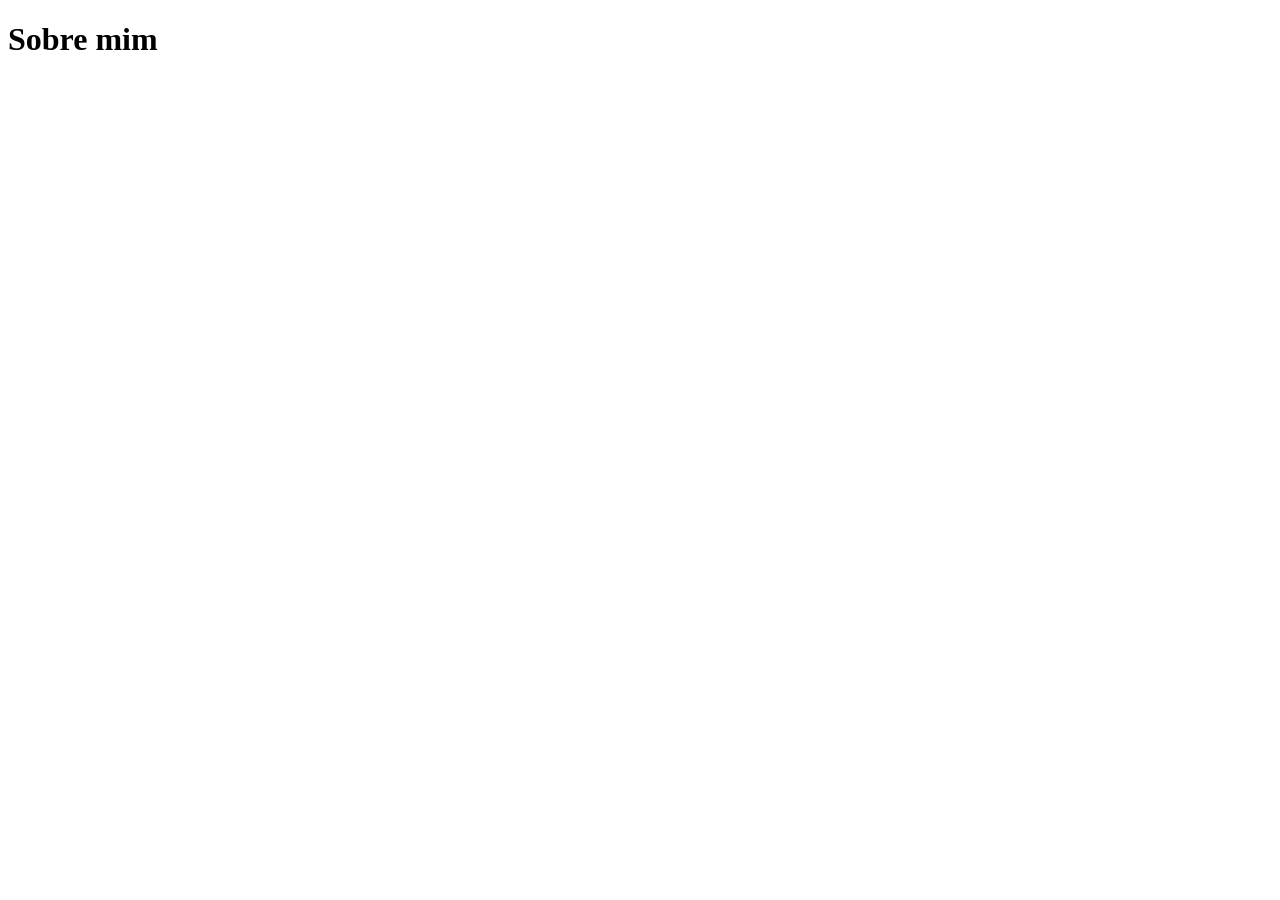
==== about.html @ 0f673c3e "feat: adiciona navegação entre paginas" ====
<!DOCTYPE html>
<html lang="pt-br">
<head>
    <meta charset="UTF-8">
    <meta name="viewport" content="width=device-width, initial-scale=1.0">
    <title>Sobre mim</title>
</head>
<body>
    <h1>Sobre mim</h1>
</body>
</html>
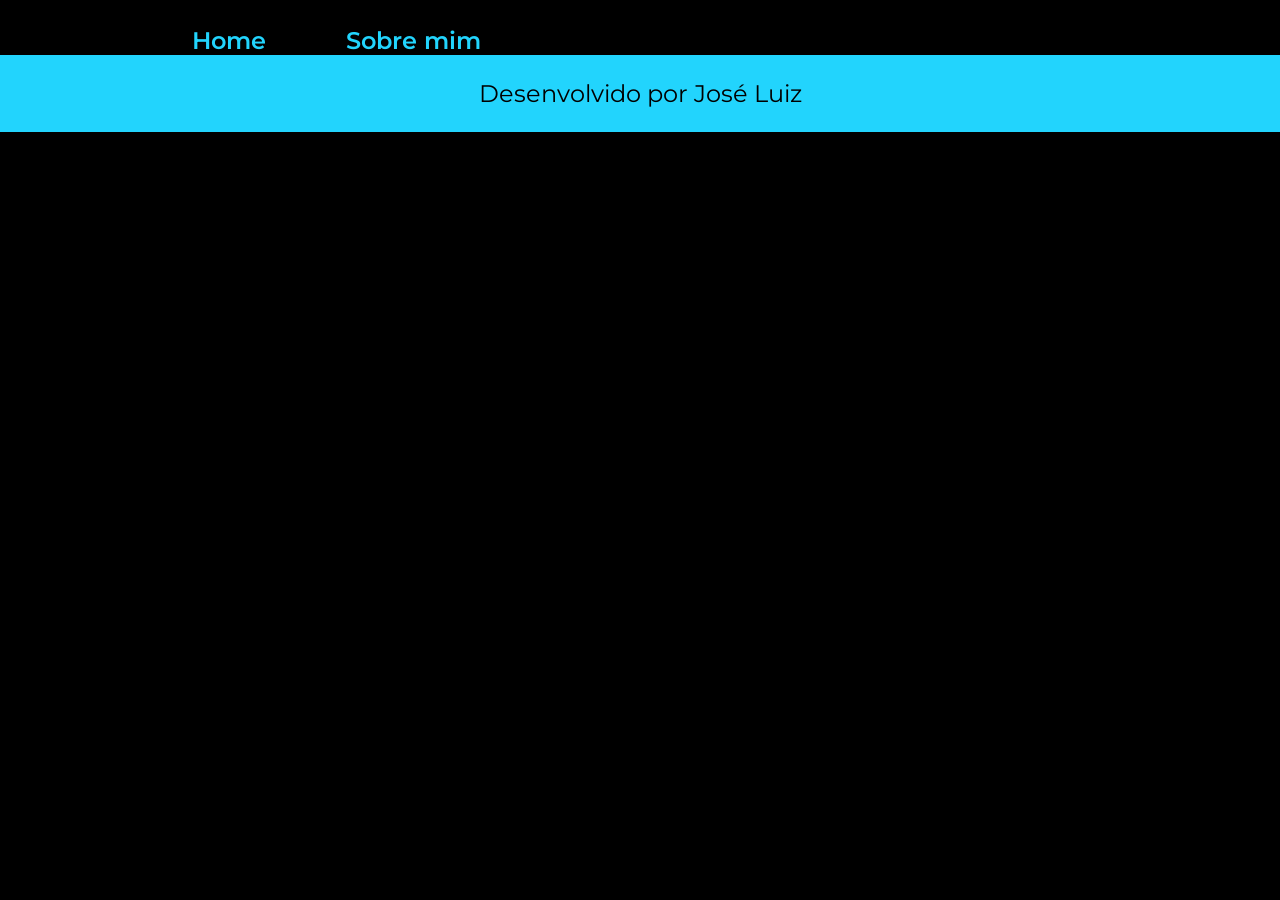
==== commit a07f7ce1: "feat: desenvolvimento da nova página" ====
--- a/about.html
+++ b/about.html
@@ -3,9 +3,19 @@
 <head>
     <meta charset="UTF-8">
     <meta name="viewport" content="width=device-width, initial-scale=1.0">
+    <link rel="stylesheet" href="./styles/style.css">
     <title>Sobre mim</title>
 </head>
 <body>
-    <h1>Sobre mim</h1>
+    <header class="cabecalho">
+        <nav class="cabecalho__menu">
+            <a class="cabecalho__menu__link" href="index.html">Home</a>
+            <a class="cabecalho__menu__link" href="about.html">Sobre mim</a>
+        </nav>
+    </header>
+    <main></main>
+     <footer class="rodape">
+        <p>Desenvolvido por José Luiz</p>
+    </footer>
 </body>
 </html>
--- a/styles/style.css
+++ b/styles/style.css
@@ -0,0 +1,109 @@
+@import url("https://fonts.googleapis.com/css2?family=Krona+One&family=Montserrat:ital,wght@0,100..900;1,100..900&family=Poppins:ital,wght@0,100;0,200;0,300;0,400;0,500;0,600;0,700;0,800;0,900;1,100;1,200;1,300;1,400;1,500;1,600;1,700;1,800;1,900&family=Unbounded:wght@200..900&display=swap");
+
+* {
+    margin: 0;
+    padding: 0;
+}
+
+.foto-perfil {
+  width: 488px;
+  height: 550px;
+  border-radius: 10px;
+}
+
+body {
+    box-sizing: border-box;
+    background-color: black;
+    color: #F6F6F6;
+}
+
+.cabecalho {
+    padding: 2% 0 0 15%;
+}
+
+.cabecalho__menu {
+    display: flex;
+    gap: 80px;
+}
+
+.cabecalho__menu__link {
+    font-family: 'Montserrat', sans-serif;
+    font-size: 24px;
+    font-weight: 600;
+    color: #22D4FD;
+    text-decoration: none;
+}
+
+
+
+.apresentacao {
+    padding: 5% 15%;
+    display: flex;
+    align-items: center;
+    justify-content: space-between;
+}
+
+.apresentacao__conteudo {
+    width: 615px;
+    display: flex;
+    flex-direction: column;
+    gap: 40px;
+}
+
+.apresentacao__conteudo__titulo {
+    font-size: 36px;
+    font-family: 'Krona One', sans-serif;
+}
+
+.titulo-destaque {
+    color: #22D4FD;
+}
+
+.apresentacao__conteudo__texto {
+    font-size: 24px;
+    font-family: 'Montserrat', sans-serif;
+}
+
+.apresentacao__links {
+    display: flex;
+    flex-direction: column;
+    justify-content: space-between;
+    align-items: center;
+    gap: 32px;
+}
+
+.apresentacao__links__subtitulo {
+    font-weight: 400;
+    font-family: 'Krona One', sans-serif;
+    font-size: 24px;
+}
+
+.apresentacao__links__links {
+    display: flex;
+    justify-content: center;
+    gap: 16px;
+    border: 2px solid #22D4FD;
+    width: 378px;
+    text-align: center;
+    border-radius: 8px;
+    font-size: 24px;
+    font-weight: 600;
+    padding: 21.5px 0;
+    text-decoration: none;
+    color: #f6f6f6;
+    font-family: 'Montserrat', sans-serif;
+}
+
+.apresentacao__links__links:hover {
+    background-color: #272727;
+}
+
+.rodape {
+    padding: 24px;
+    color: #000000;
+    background-color: #22D4FD;
+    text-align: center;
+    font-family: 'Montserrat', sans-serif;
+    font-size: 24px;
+    font-weight: 400;
+}
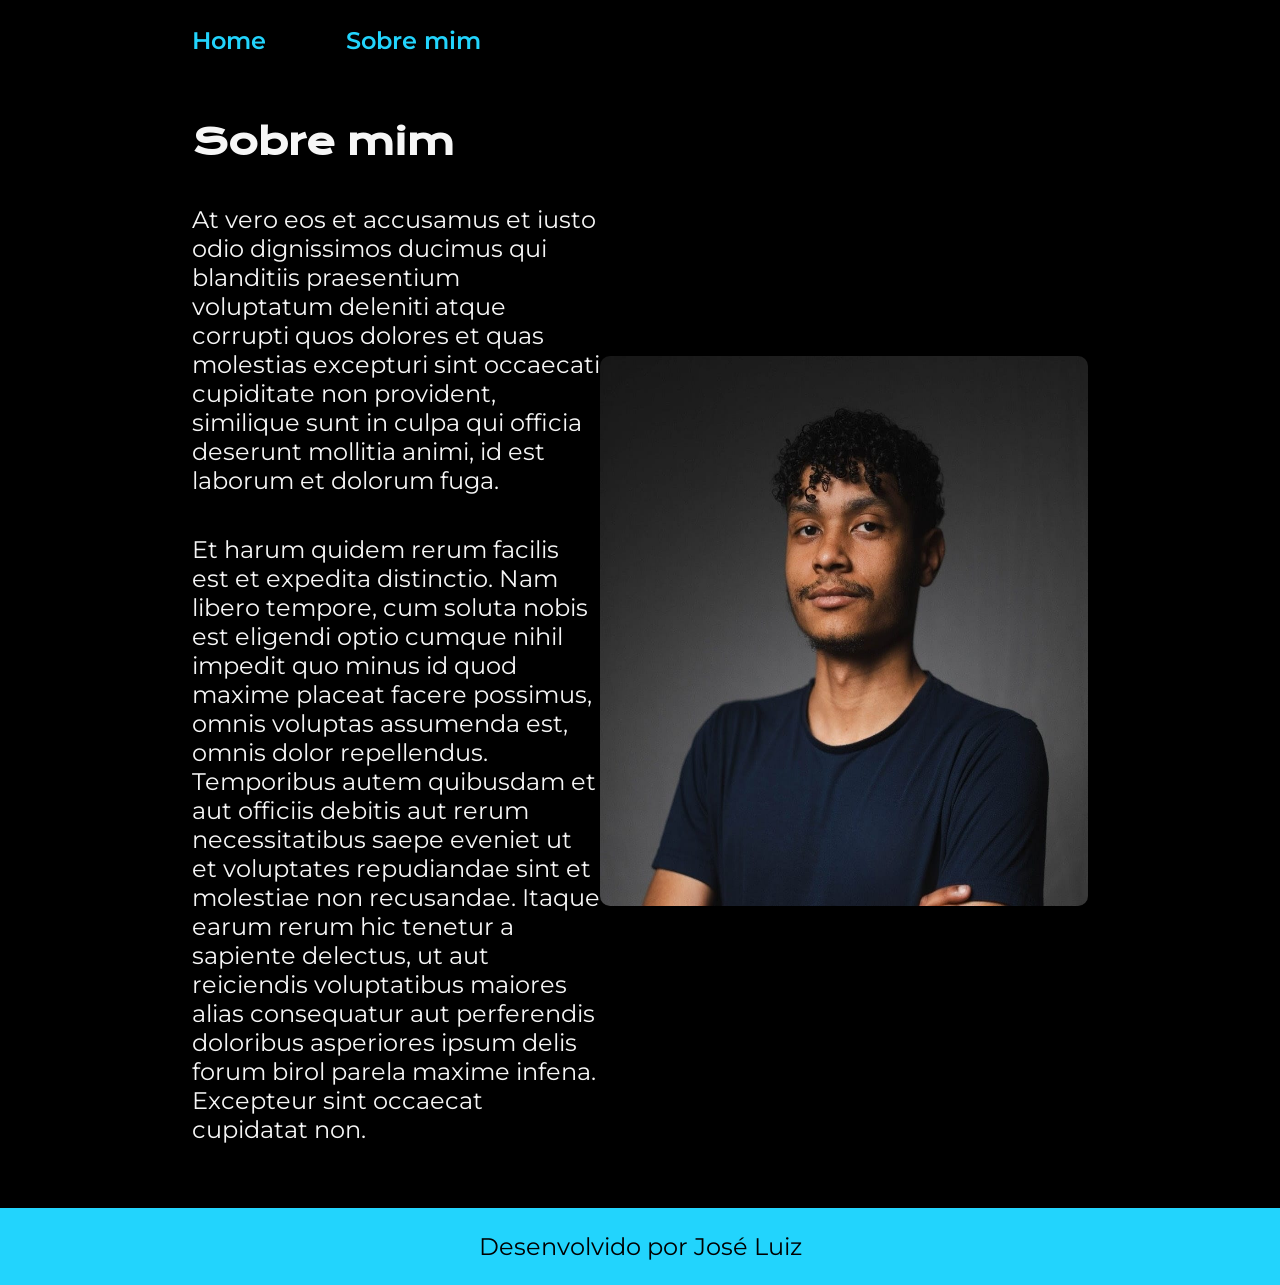
==== commit d0fa4bc8: "feat: adiciona conteúdo da paágina sobre min" ====
--- a/about.html
+++ b/about.html
@@ -13,7 +13,14 @@
             <a class="cabecalho__menu__link" href="about.html">Sobre mim</a>
         </nav>
     </header>
-    <main></main>
+    <main class="apresentacao">
+        <section class="apresentacao__conteudo">
+            <h1 class="apresentacao__conteudo__titulo">Sobre mim</h1>
+            <p class="apresentacao__conteudo__texto">At vero eos et accusamus et iusto odio dignissimos ducimus qui blanditiis praesentium voluptatum deleniti atque corrupti quos dolores et quas molestias excepturi sint occaecati cupiditate non provident, similique sunt in culpa qui officia deserunt mollitia animi, id est laborum et dolorum fuga.</p>
+            <p class="apresentacao__conteudo__texto">Et harum quidem rerum facilis est et expedita distinctio. Nam libero tempore, cum soluta nobis est eligendi optio cumque nihil impedit quo minus id quod maxime placeat facere possimus, omnis voluptas assumenda est, omnis dolor repellendus. Temporibus autem quibusdam et aut officiis debitis aut rerum necessitatibus saepe eveniet ut et voluptates repudiandae sint et molestiae non recusandae. Itaque earum rerum hic tenetur a sapiente delectus, ut aut reiciendis voluptatibus maiores alias consequatur aut perferendis doloribus asperiores ipsum delis forum birol parela maxime infena. Excepteur sint occaecat cupidatat non.</p>
+        </section>
+        <img class="foto-perfil" src="./assets/foto profissional.png" alt="Foto do José Luiz">
+    </main>
      <footer class="rodape">
         <p>Desenvolvido por José Luiz</p>
     </footer>
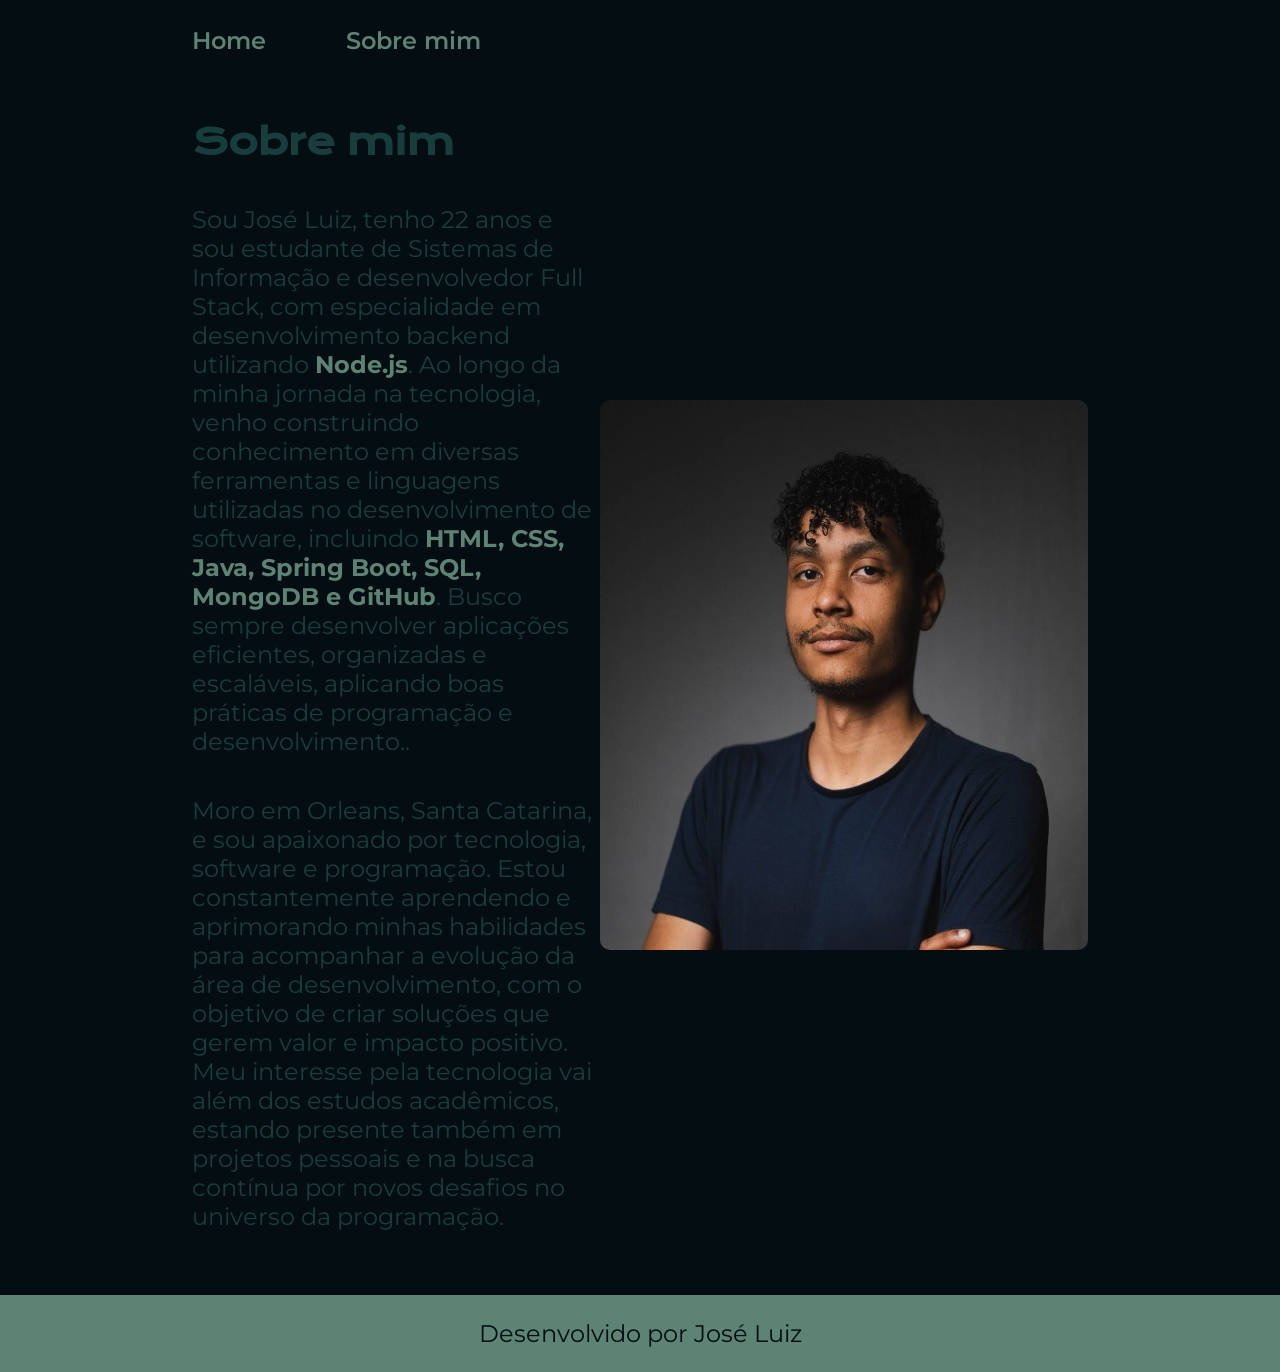
==== commit c6d96441: "feat: adiciona texto sobre min" ====
--- a/about.html
+++ b/about.html
@@ -16,8 +16,8 @@
     <main class="apresentacao">
         <section class="apresentacao__conteudo">
             <h1 class="apresentacao__conteudo__titulo">Sobre mim</h1>
-            <p class="apresentacao__conteudo__texto">At vero eos et accusamus et iusto odio dignissimos ducimus qui blanditiis praesentium voluptatum deleniti atque corrupti quos dolores et quas molestias excepturi sint occaecati cupiditate non provident, similique sunt in culpa qui officia deserunt mollitia animi, id est laborum et dolorum fuga.</p>
-            <p class="apresentacao__conteudo__texto">Et harum quidem rerum facilis est et expedita distinctio. Nam libero tempore, cum soluta nobis est eligendi optio cumque nihil impedit quo minus id quod maxime placeat facere possimus, omnis voluptas assumenda est, omnis dolor repellendus. Temporibus autem quibusdam et aut officiis debitis aut rerum necessitatibus saepe eveniet ut et voluptates repudiandae sint et molestiae non recusandae. Itaque earum rerum hic tenetur a sapiente delectus, ut aut reiciendis voluptatibus maiores alias consequatur aut perferendis doloribus asperiores ipsum delis forum birol parela maxime infena. Excepteur sint occaecat cupidatat non.</p>
+            <p class="apresentacao__conteudo__texto">Sou José Luiz, tenho 22 anos e sou estudante de Sistemas de Informação e desenvolvedor Full Stack, com especialidade em desenvolvimento backend utilizando <strong class="titulo-destaque">Node.js</strong>. Ao longo da minha jornada na tecnologia, venho construindo conhecimento em diversas ferramentas e linguagens utilizadas no desenvolvimento de software, incluindo <strong class="titulo-destaque">HTML, CSS, Java, Spring Boot, SQL, MongoDB e GitHub</strong>. Busco sempre desenvolver aplicações eficientes, organizadas e escaláveis, aplicando boas práticas de programação e desenvolvimento..</p>
+            <p class="apresentacao__conteudo__texto">Moro em Orleans, Santa Catarina, e sou apaixonado por tecnologia, software e programação. Estou constantemente aprendendo e aprimorando minhas habilidades para acompanhar a evolução da área de desenvolvimento, com o objetivo de criar soluções que gerem valor e impacto positivo. Meu interesse pela tecnologia vai além dos estudos acadêmicos, estando presente também em projetos pessoais e na busca contínua por novos desafios no universo da programação.</p>
         </section>
         <img class="foto-perfil" src="./assets/foto profissional.png" alt="Foto do José Luiz">
     </main>
--- a/styles/style.css
+++ b/styles/style.css
@@ -1,4 +1,14 @@
 @import url("https://fonts.googleapis.com/css2?family=Krona+One&family=Montserrat:ital,wght@0,100..900;1,100..900&family=Poppins:ital,wght@0,100;0,200;0,300;0,400;0,500;0,600;0,700;0,800;0,900;1,100;1,200;1,300;1,400;1,500;1,600;1,700;1,800;1,900&family=Unbounded:wght@200..900&display=swap");
+
+:root {
+    --cor-primaria: #040D12;
+    --cor-segundaria: #183D3D;
+    --cor-terciaria: #5C8374;
+    --cor-hover: #93B1A6;
+
+    --font-primaria: 'Krona One', sans-serif;
+    --font-segundaria: 'Montserrat', sans-serif;
+}
 
 * {
     margin: 0;
@@ -13,8 +23,8 @@
 
 body {
     box-sizing: border-box;
-    background-color: black;
-    color: #F6F6F6;
+    background-color: var(--cor-primaria);
+    color: var(--cor-segundaria)
 }
 
 .cabecalho {
@@ -27,10 +37,10 @@
 }
 
 .cabecalho__menu__link {
-    font-family: 'Montserrat', sans-serif;
+    font-family: var(--font-segundaria);
     font-size: 24px;
     font-weight: 600;
-    color: #22D4FD;
+    color: var(--cor-terciaria);
     text-decoration: none;
 }
 
@@ -52,16 +62,16 @@
 
 .apresentacao__conteudo__titulo {
     font-size: 36px;
-    font-family: 'Krona One', sans-serif;
+    font-family: var(--font-primaria);
 }
 
 .titulo-destaque {
-    color: #22D4FD;
+    color: var(--cor-terciaria);
 }
 
 .apresentacao__conteudo__texto {
     font-size: 24px;
-    font-family: 'Montserrat', sans-serif;
+    font-family: var(--font-segundaria);
 }
 
 .apresentacao__links {
@@ -74,7 +84,7 @@
 
 .apresentacao__links__subtitulo {
     font-weight: 400;
-    font-family: 'Krona One', sans-serif;
+    font-family: var(--font-primaria);
     font-size: 24px;
 }
 
@@ -82,7 +92,7 @@
     display: flex;
     justify-content: center;
     gap: 16px;
-    border: 2px solid #22D4FD;
+    border: 2px solid var(--cor-terciaria);
     width: 378px;
     text-align: center;
     border-radius: 8px;
@@ -90,20 +100,20 @@
     font-weight: 600;
     padding: 21.5px 0;
     text-decoration: none;
-    color: #f6f6f6;
-    font-family: 'Montserrat', sans-serif;
+    color: var(--cor-segundaria);
+    font-family: var(--font-segundaria)
 }
 
 .apresentacao__links__links:hover {
-    background-color: #272727;
+    background-color: var(--cor-hover);
 }
 
 .rodape {
     padding: 24px;
-    color: #000000;
-    background-color: #22D4FD;
+    color: var(--cor-primaria);
+    background-color: var(--cor-terciaria);
     text-align: center;
-    font-family: 'Montserrat', sans-serif;
+    font-family: var(--font-segundaria);
     font-size: 24px;
     font-weight: 400;
 }
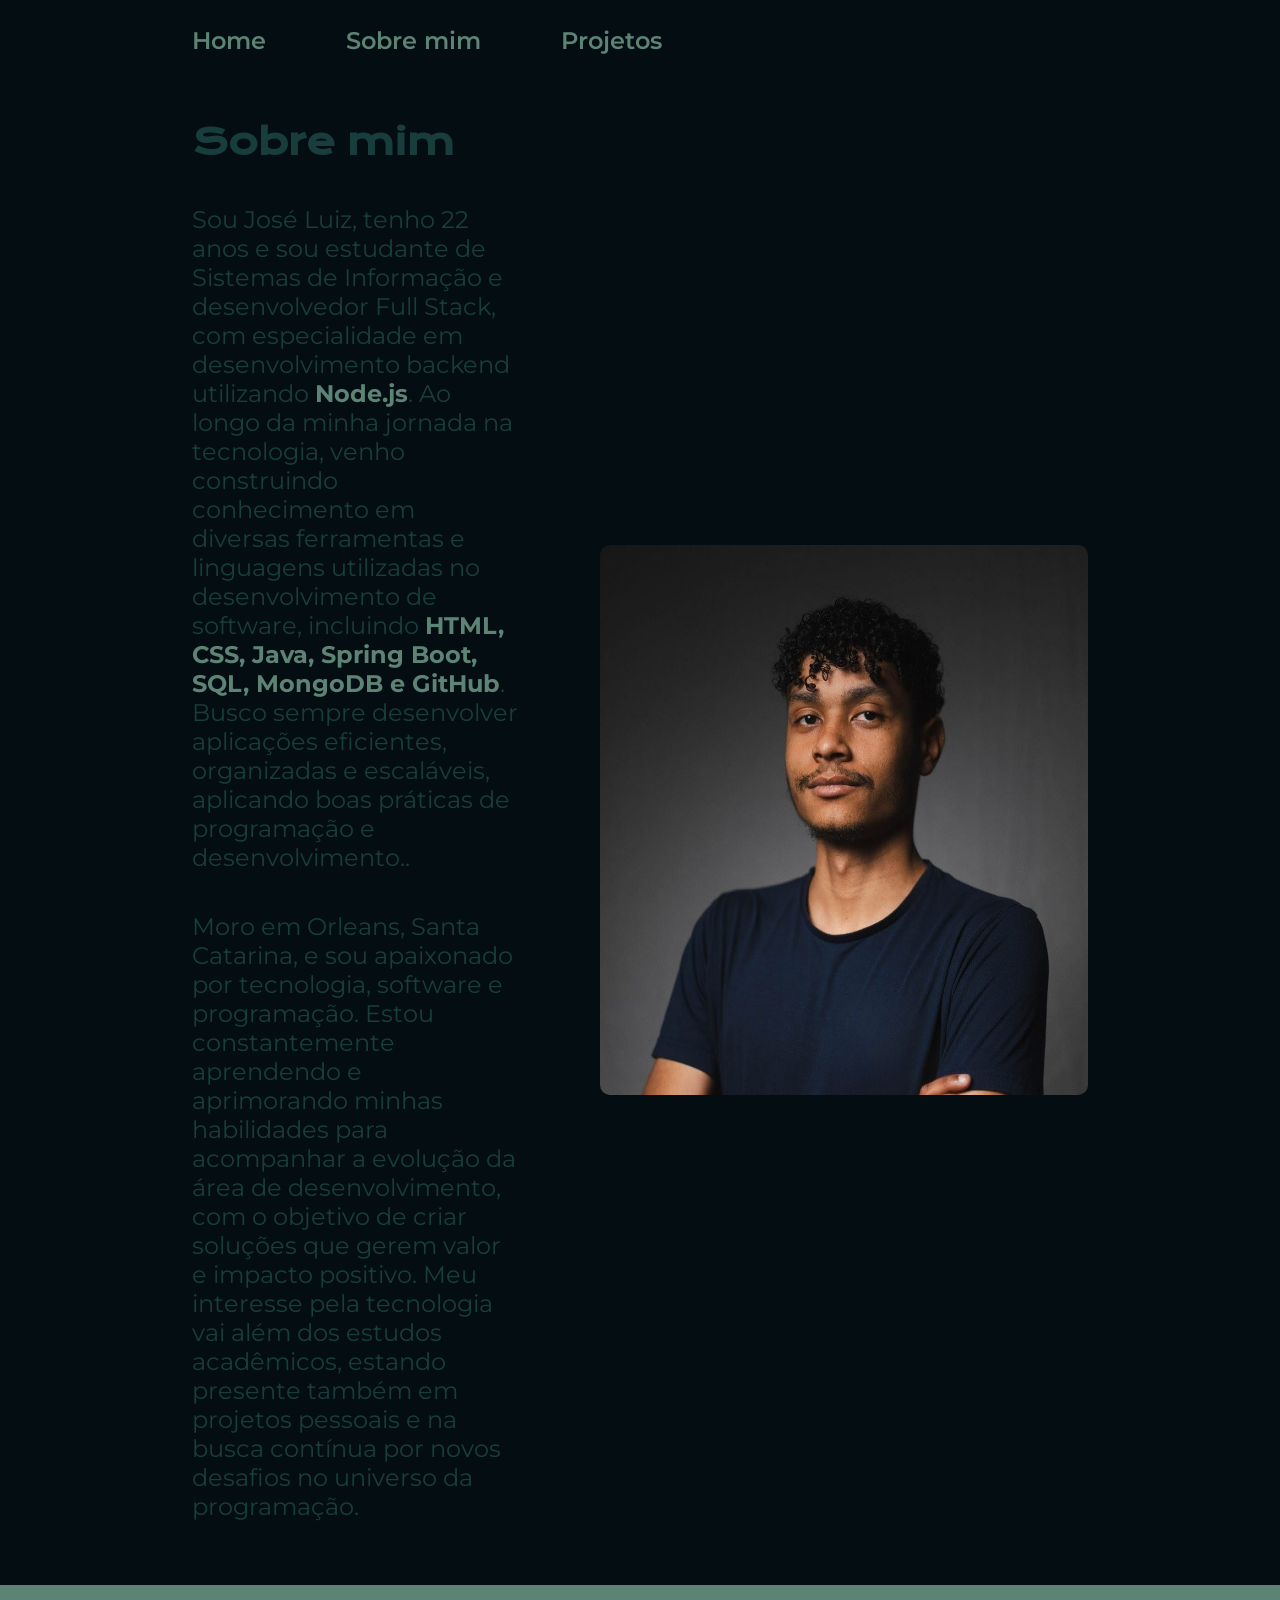
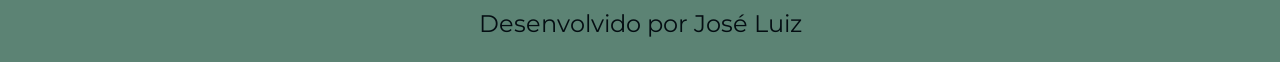
==== commit 8afabfe8: "feat: adiciona projeto do formulario" ====
--- a/about.html
+++ b/about.html
@@ -11,6 +11,7 @@
         <nav class="cabecalho__menu">
             <a class="cabecalho__menu__link" href="index.html">Home</a>
             <a class="cabecalho__menu__link" href="about.html">Sobre mim</a>
+            <a class="cabecalho__menu__link" href="projetos.html">Projetos</a>
         </nav>
     </header>
     <main class="apresentacao">
--- a/styles/style.css
+++ b/styles/style.css
@@ -1,4 +1,6 @@
+@import url(./card.css);
 @import url("https://fonts.googleapis.com/css2?family=Krona+One&family=Montserrat:ital,wght@0,100..900;1,100..900&family=Poppins:ital,wght@0,100;0,200;0,300;0,400;0,500;0,600;0,700;0,800;0,900;1,100;1,200;1,300;1,400;1,500;1,600;1,700;1,800;1,900&family=Unbounded:wght@200..900&display=swap");
+
 
 :root {
     --cor-primaria: #040D12;
@@ -38,7 +40,7 @@
 
 .cabecalho__menu__link {
     font-family: var(--font-segundaria);
-    font-size: 24px;
+    font-size: 1.5rem;
     font-weight: 600;
     color: var(--cor-terciaria);
     text-decoration: none;
@@ -51,17 +53,18 @@
     display: flex;
     align-items: center;
     justify-content: space-between;
+    gap: 82px;
 }
 
 .apresentacao__conteudo {
-    width: 615px;
+    width: 50%;
     display: flex;
     flex-direction: column;
     gap: 40px;
 }
 
 .apresentacao__conteudo__titulo {
-    font-size: 36px;
+    font-size: 2.25rem;
     font-family: var(--font-primaria);
 }
 
@@ -70,7 +73,7 @@
 }
 
 .apresentacao__conteudo__texto {
-    font-size: 24px;
+    font-size: 1.5rem;
     font-family: var(--font-segundaria);
 }
 
@@ -85,18 +88,18 @@
 .apresentacao__links__subtitulo {
     font-weight: 400;
     font-family: var(--font-primaria);
-    font-size: 24px;
+    font-size: 1.5rem;
 }
 
-.apresentacao__links__links {
+.apresentacao__links__navegacao {
     display: flex;
     justify-content: center;
     gap: 16px;
     border: 2px solid var(--cor-terciaria);
-    width: 378px;
+    width: 50%;
     text-align: center;
     border-radius: 8px;
-    font-size: 24px;
+    font-size: 1.5rem;
     font-weight: 600;
     padding: 21.5px 0;
     text-decoration: none;
@@ -104,7 +107,7 @@
     font-family: var(--font-segundaria)
 }
 
-.apresentacao__links__links:hover {
+.apresentacao__links__navegacao:hover {
     background-color: var(--cor-hover);
 }
 
@@ -116,4 +119,24 @@
     font-family: var(--font-segundaria);
     font-size: 24px;
     font-weight: 400;
+}
+
+@media (max-width: 1200px) {
+
+    .cabecalho {
+        padding: 10%;
+    }
+
+    .cabecalho__menu {
+        justify-content: center;
+    }
+
+    .apresentacao {
+        flex-direction: column-reverse;
+        padding: 5%;
+    }
+
+    .apresentacao__conteudo {
+        width: auto;
+    }
 }
